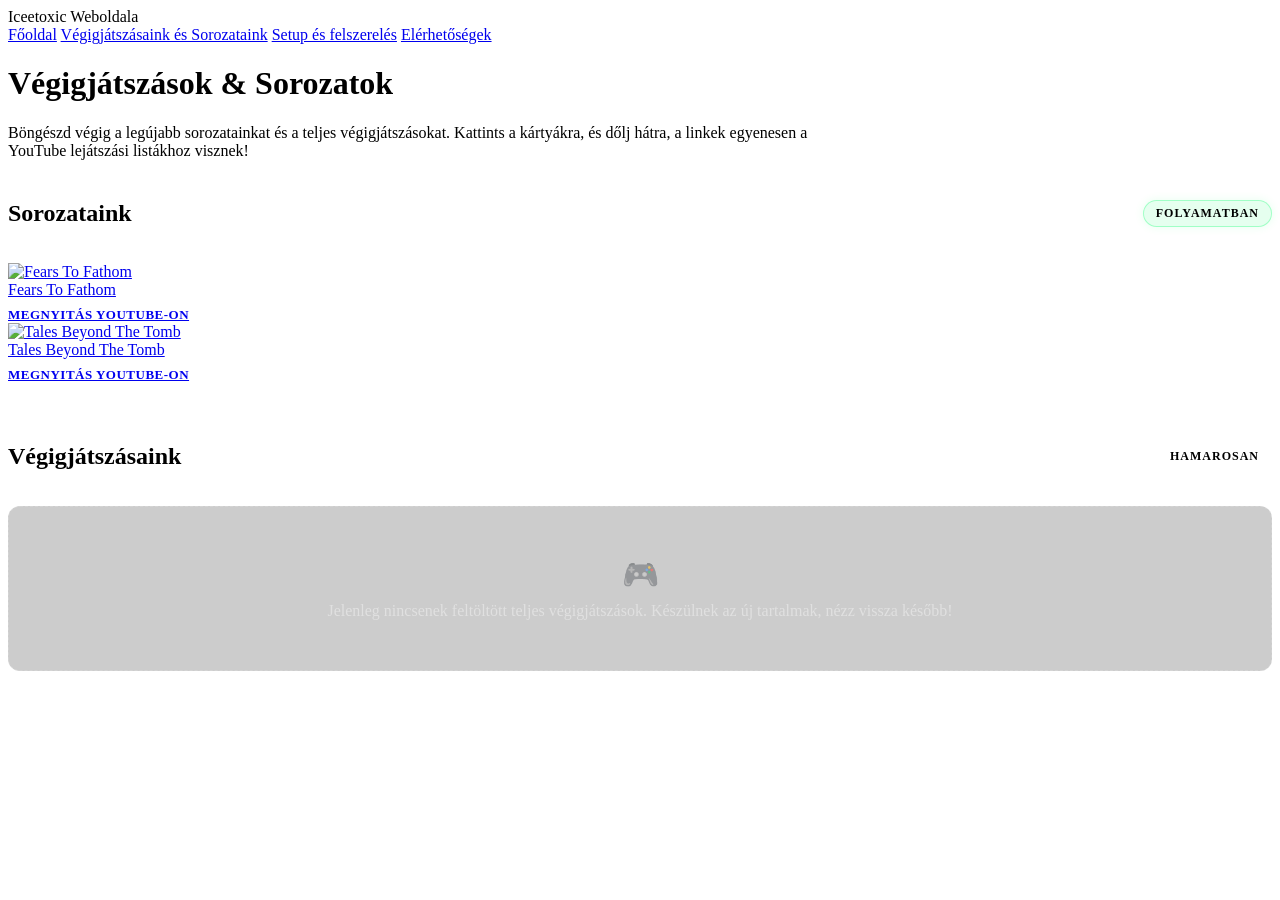
==== sorozatok.html @ a664b006 "sorozatok.html" ====
<!DOCTYPE html>
<html lang="hu">
<head>
    <meta charset="UTF-8">
    <title>Iceetoxic Weboldala - Sorozatok</title>
    <link rel="stylesheet" href="style.css">
    <style>
        /* Extra dizájn elemek csak ehhez az oldalhoz */
        .page-description {
            margin-bottom: 40px;
            color: var(--text-gray);
            font-size: 16px;
            max-width: 800px;
        }

        .category-header {
            display: flex;
            align-items: center;
            justify-content: space-between;
            border-bottom: 1px solid rgba(255, 255, 255, 0.05);
            padding-bottom: 10px;
            margin-bottom: 25px;
        }

        .status-badge {
            font-size: 12px;
            padding: 5px 12px;
            border-radius: 20px;
            font-weight: 700;
            letter-spacing: 1px;
            text-transform: uppercase;
        }

        .badge-active {
            background: rgba(0, 255, 102, 0.1);
            color: var(--accent-green);
            border: 1px solid rgba(0, 255, 102, 0.3);
            box-shadow: 0 0 10px rgba(0, 255, 102, 0.1);
        }

        .badge-pending {
            background: rgba(255, 255, 255, 0.05);
            color: var(--text-gray);
            border: 1px solid rgba(255, 255, 255, 0.1);
        }

        .play-overlay {
            position: absolute;
            top: 0; left: 0; right: 0; bottom: 0;
            background: rgba(4, 8, 20, 0.7);
            backdrop-filter: blur(2px);
            display: flex;
            align-items: center;
            justify-content: center;
            opacity: 0;
            transition: all 0.3s ease;
        }

        .play-icon {
            color: var(--text-light);
            font-size: 45px;
            text-shadow: 0 0 15px var(--accent-green);
            transform: scale(0.8);
            transition: transform 0.3s cubic-bezier(0.175, 0.885, 0.32, 1.275);
        }

        .game-card:hover .play-overlay {
            opacity: 1;
        }

        .game-card:hover .play-icon {
            transform: scale(1);
            color: var(--accent-green);
        }

        .playlist-subtitle {
            font-size: 13px;
            color: var(--accent-blue);
            margin-top: 8px;
            font-weight: 600;
            text-transform: uppercase;
            letter-spacing: 0.5px;
        }

        .empty-state {
            background: rgba(0, 0, 0, 0.2);
            border: 1px dashed rgba(255, 255, 255, 0.15);
            border-radius: 12px;
            padding: 50px 20px;
            text-align: center;
            transition: all 0.3s ease;
        }

        .empty-state:hover {
            border-color: rgba(0, 210, 255, 0.3);
            background: rgba(0, 210, 255, 0.02);
        }
    </style>
</head>
<body>
    <div class="bg-orbs">
        <div class="orb orb-1"></div>
        <div class="orb orb-2"></div>
        <div class="orb orb-3"></div>
    </div>

    <header>
        <div class="logo">Iceetoxic Weboldala</div>
        <nav>
            <a href="index.html" class="nav-link">Főoldal</a>
            <a href="sorozatok.html" class="nav-link active">Végigjátszásaink és Sorozataink</a>
            <a href="setup.html" class="nav-link">Setup és felszerelés</a>
            <a href="kapcsolat.html" class="nav-link">Elérhetőségek</a>
        </nav>
    </header>

    <main>
        <div class="content-wrapper card">
            <h1>Végigjátszások & Sorozatok</h1>
            <p class="page-description">Böngészd végig a legújabb sorozatainkat és a teljes végigjátszásokat. Kattints a kártyákra, és dőlj hátra, a linkek egyenesen a YouTube lejátszási listákhoz visznek!</p>
            
            <div style="margin-bottom: 60px;">
                <div class="category-header">
                    <h2 style="margin: 0; border: none; padding: 0;">Sorozataink</h2>
                    <span class="status-badge badge-active">Folyamatban</span>
                </div>

                <div class="grid-cards">
                    
                    <a href="https://youtube.com/playlist?list=PL-e7qrZNkS7so1ATuwItbYYbqbFxe-AHm&si=Z8MV6TYFB1Zf1C9Y" target="_blank" class="game-card">
                        <div class="game-img-container">
                            <img src="f2f.jpg" alt="Fears To Fathom">
                            <div class="play-overlay">
                                <div class="play-icon">▶</div>
                            </div>
                        </div>
                        <div class="game-info">
                            <div class="game-title">Fears To Fathom</div>
                            <div class="playlist-subtitle">Megnyitás YouTube-on</div>
                        </div>
                    </a>

                    <a href="https://youtube.com/playlist?list=PL-e7qrZNkS7tjst0StLZuPgw2kWus7f16&si=McvnXEz9juO7e1tV" target="_blank" class="game-card">
                        <div class="game-img-container">
                            <img src="tales.jpg" alt="Tales Beyond The Tomb">
                            <div class="play-overlay">
                                <div class="play-icon">▶</div>
                            </div>
                        </div>
                        <div class="game-info">
                            <div class="game-title">Tales Beyond The Tomb</div>
                            <div class="playlist-subtitle">Megnyitás YouTube-on</div>
                        </div>
                    </a>

                </div>
            </div>

            <div>
                <div class="category-header">
                    <h2 style="margin: 0; border: none; padding: 0;">Végigjátszásaink</h2>
                    <span class="status-badge badge-pending">Hamarosan</span>
                </div>
                
                <div class="empty-state">
                    <div style="font-size: 30px; margin-bottom: 10px; opacity: 0.5;">🎮</div>
                    <p style="margin: 0; font-size: 16px; color: rgba(255,255,255,0.4);">
                        Jelenleg nincsenek feltöltött teljes végigjátszások. Készülnek az új tartalmak, nézz vissza később!
                    </p>
                </div>
            </div>

        </div>
    </main>
</body>
</html>
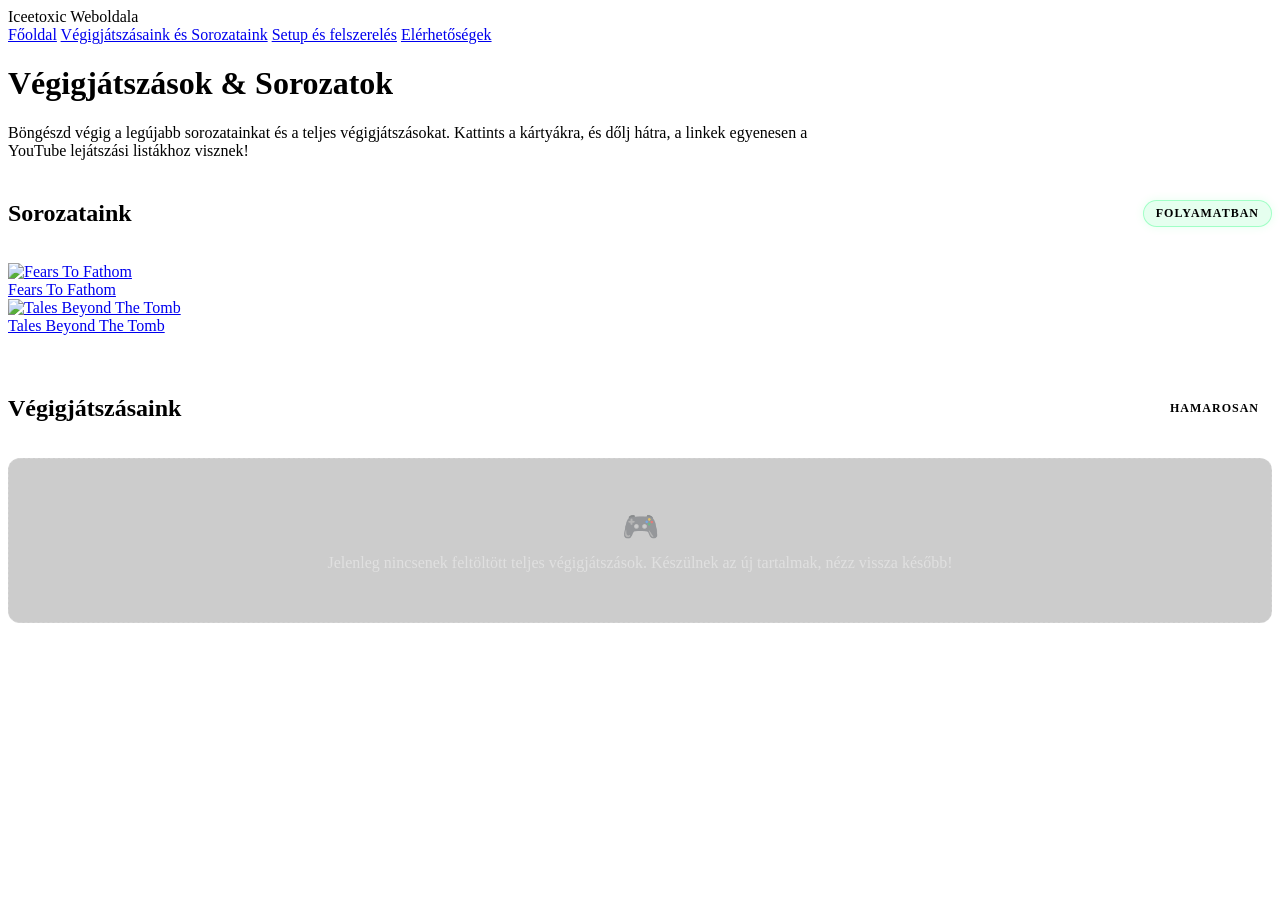
==== commit aa691427: "sorozatok.html" ====
--- a/sorozatok.html
+++ b/sorozatok.html
@@ -136,7 +136,6 @@
                         </div>
                         <div class="game-info">
                             <div class="game-title">Fears To Fathom</div>
-                            <div class="playlist-subtitle">Megnyitás YouTube-on</div>
                         </div>
                     </a>
 
@@ -149,7 +148,6 @@
                         </div>
                         <div class="game-info">
                             <div class="game-title">Tales Beyond The Tomb</div>
-                            <div class="playlist-subtitle">Megnyitás YouTube-on</div>
                         </div>
                     </a>
 
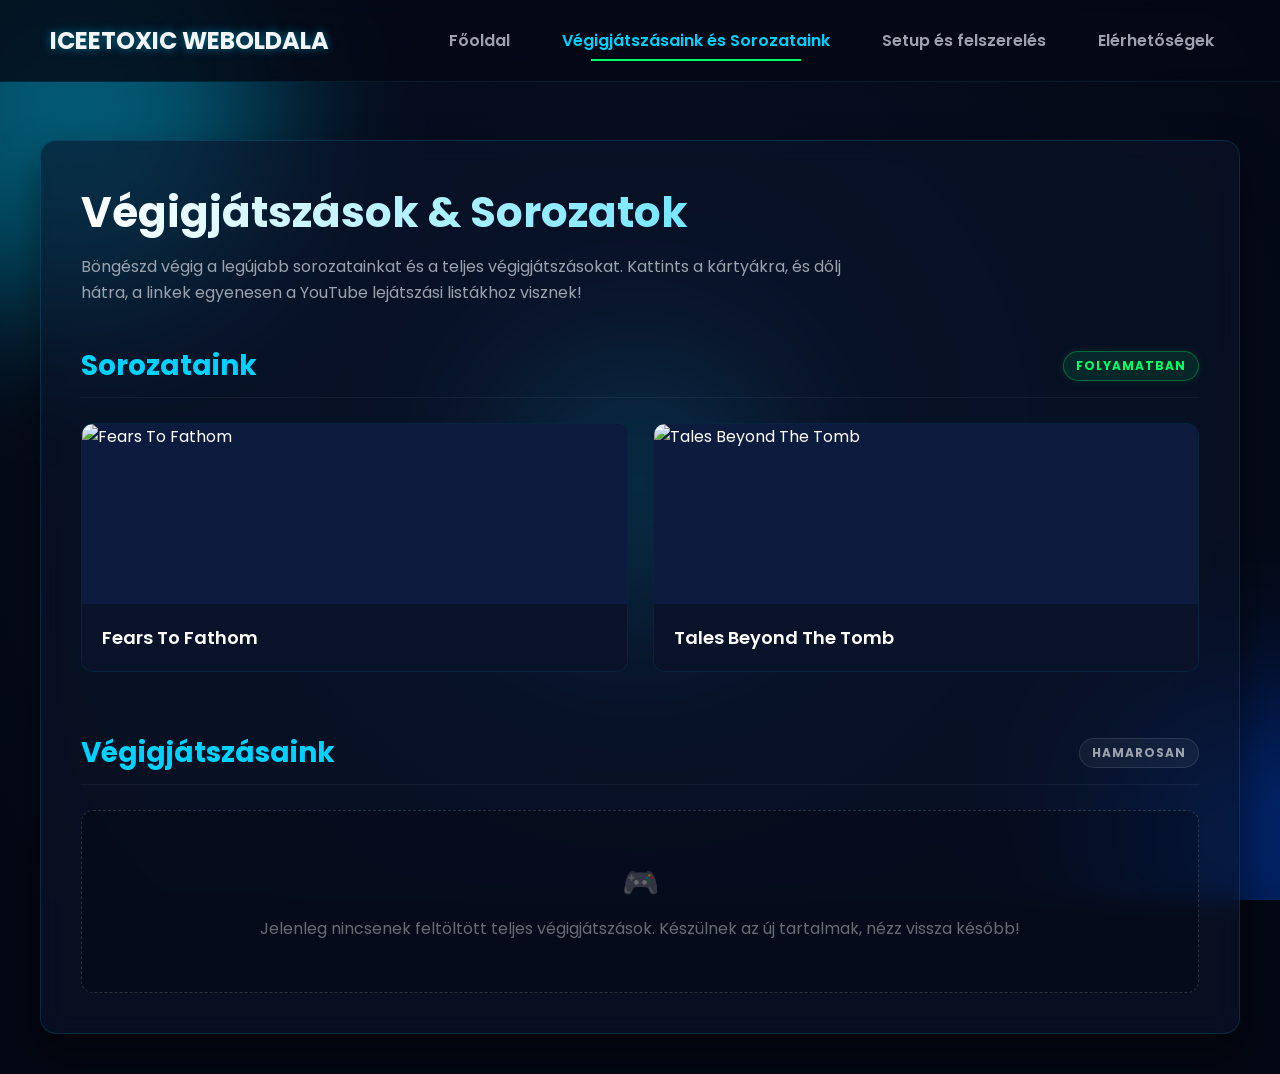
==== commit d86c7c2b: "Update sorozatok.html" ====
--- a/sorozatok.html
+++ b/sorozatok.html
@@ -2,6 +2,7 @@
 <html lang="hu">
 <head>
     <meta charset="UTF-8">
+    <meta name="viewport" content="width=device-width, initial-scale=1.0">
     <title>Iceetoxic Weboldala - Sorozatok</title>
     <link rel="stylesheet" href="style.css">
     <style>
--- a/style.css
+++ b/style.css
@@ -0,0 +1,205 @@
+@import url('https://fonts.googleapis.com/css2?family=Poppins:wght@300;400;600;700&display=swap');
+
+:root {
+    --bg-dark: #040814;
+    --bg-card: rgba(10, 20, 42, 0.6);
+    --accent-blue: #00d2ff;
+    --accent-green: #00ff66;
+    --text-light: #f3f4f6;
+    --text-gray: #9ca3af;
+}
+
+* {
+    margin: 0;
+    padding: 0;
+    box-sizing: border-box;
+    font-family: 'Poppins', sans-serif;
+}
+
+body {
+    background-color: var(--bg-dark);
+    color: var(--text-light);
+    overflow-x: hidden;
+    min-height: 100vh;
+}
+
+/* Tiszta CSS Animált Háttér */
+.bg-orbs {
+    position: fixed;
+    top: 0; left: 0; width: 100vw; height: 100vh;
+    z-index: -1;
+    background: radial-gradient(circle at center, #0a1128 0%, #040814 100%);
+    overflow: hidden;
+}
+
+.orb {
+    position: absolute;
+    border-radius: 50%;
+    filter: blur(80px);
+    opacity: 0.4;
+    animation: floatOrb 20s infinite alternate ease-in-out;
+}
+
+.orb-1 { width: 400px; height: 400px; background: var(--accent-blue); top: -10%; left: -10%; animation-duration: 25s; }
+.orb-2 { width: 300px; height: 300px; background: #0055ff; bottom: -10%; right: -10%; animation-duration: 30s; animation-direction: alternate-reverse; }
+.orb-3 { width: 250px; height: 250px; background: var(--accent-blue); top: 40%; left: 40%; animation-duration: 35s; }
+
+@keyframes floatOrb {
+    0% { transform: translate(0, 0) scale(1); }
+    100% { transform: translate(150px, 100px) scale(1.2); }
+}
+
+/* Felső Navigációs Sáv */
+header {
+    position: fixed; top: 0; left: 0; width: 100%;
+    padding: 20px 50px;
+    background: rgba(4, 8, 20, 0.8);
+    backdrop-filter: blur(10px);
+    border-bottom: 1px solid rgba(0, 210, 255, 0.1);
+    display: flex; justify-content: space-between; align-items: center;
+    z-index: 100;
+}
+
+.logo {
+    font-size: 24px; font-weight: 700; color: var(--text-light);
+    text-transform: uppercase; text-shadow: 0 0 10px rgba(0, 210, 255, 0.5);
+}
+
+nav { display: flex; gap: 20px; }
+
+.nav-link {
+    text-decoration: none; color: var(--text-gray);
+    font-size: 16px; font-weight: 600; padding: 8px 16px;
+    transition: all 0.4s ease; position: relative;
+}
+
+.nav-link:hover, .nav-link.active { color: var(--accent-blue); }
+
+.nav-link::after {
+    content: ''; position: absolute; bottom: 0; left: 50%;
+    width: 0; height: 2px; background-color: var(--accent-green);
+    transition: all 0.4s ease; transform: translateX(-50%);
+}
+
+.nav-link:hover::after, .nav-link.active::after { width: 70%; }
+
+/* Tartalom Tároló */
+main {
+    margin-top: 100px; padding: 40px 20px;
+    display: flex; justify-content: center; align-items: center;
+    min-height: calc(100vh - 100px);
+    animation: fadeIn 0.8s ease-out;
+}
+
+@keyframes fadeIn {
+    from { opacity: 0; transform: translateY(20px); }
+    to { opacity: 1; transform: translateY(0); }
+}
+
+.content-wrapper { width: 100%; max-width: 1200px; }
+
+/* Kártyák */
+.card {
+    background: var(--bg-card); backdrop-filter: blur(12px);
+    border: 1px solid rgba(0, 210, 255, 0.15); border-radius: 16px;
+    padding: 40px; box-shadow: 0 20px 40px rgba(0,0,0,0.5);
+    transition: transform 0.3s ease, border-color 0.3s ease;
+}
+
+.card:hover { border-color: rgba(0, 255, 102, 0.4); }
+
+h1 { font-size: 42px; font-weight: 700; margin-bottom: 10px; background: linear-gradient(to right, #fff, var(--accent-blue)); -webkit-background-clip: text; -webkit-text-fill-color: transparent; }
+h2 { font-size: 28px; color: var(--accent-blue); margin-bottom: 20px; border-left: 4px solid var(--accent-green); padding-left: 15px; }
+h3 { font-size: 22px; margin: 25px 0 10px 0; color: #fff; }
+p { font-size: 18px; color: var(--text-gray); line-height: 1.6; margin-bottom: 15px; }
+
+.highlight { color: var(--accent-green); font-weight: 600; }
+
+/* Rács és Listák (Setup oldalhoz) */
+.setup-grid { display: grid; grid-template-columns: repeat(auto-fit, minmax(350px, 1fr)); gap: 30px; }
+.setup-block { margin-bottom: 30px; }
+.spec-list { list-style: none; }
+.spec-list li { padding: 10px 0; border-bottom: 1px solid rgba(255,255,255,0.05); display: flex; justify-content: space-between; font-size: 16px; }
+.spec-list li span:first-child { color: var(--accent-blue); font-weight: 600; }
+.spec-list li span:last-child { color: var(--text-light); text-align: right; padding-left: 10px; }
+
+/* Gombok */
+.btn-discord {
+    display: inline-flex; align-items: center; background: #5865F2; color: white;
+    text-decoration: none; padding: 15px 35px; border-radius: 8px;
+    font-size: 18px; font-weight: 700; margin-top: 20px; transition: all 0.3s ease;
+    box-shadow: 0 0 15px rgba(88, 101, 242, 0.4); border: 2px solid transparent;
+}
+.btn-discord:hover { transform: scale(1.05); box-shadow: 0 0 25px rgba(0, 255, 102, 0.6); border-color: var(--accent-green); }
+
+/* Végigjátszások Kártyák */
+.grid-cards { display: grid; grid-template-columns: repeat(auto-fit, minmax(280px, 1fr)); gap: 25px; margin-top: 20px; }
+.game-card { background: #081026; border-radius: 12px; overflow: hidden; border: 1px solid rgba(0, 210, 255, 0.1); text-decoration: none; color: white; display: block; transition: all 0.4s ease; }
+.game-card:hover { transform: translateY(-10px); border-color: var(--accent-green); box-shadow: 0 15px 30px rgba(0, 255, 102, 0.2); }
+.game-img-container { width: 100%; height: 180px; background: #0d1b3e; position: relative; }
+.game-card img { width: 100%; height: 100%; object-fit: cover; }
+.game-info { padding: 20px; background: rgba(10, 20, 42, 0.8); }
+.game-title { font-size: 18px; font-weight: 600; transition: color 0.3s; }
+.game-card:hover .game-title { color: var(--accent-green); }
+
+
+/* ==========================================================================
+   MOBIL NÉZET (Automatikus elrendezés telefonokra és tabletekre)
+   ========================================================================== */
+@media (max-width: 768px) {
+    /* Felső menüsáv átrendezése, hogy ne lógjon ki */
+    header {
+        padding: 15px 20px;
+        flex-direction: column;
+        gap: 15px;
+        text-align: center;
+        position: absolute; /* Mobilon jobb ha görgethető, nem takar ki sok helyet */
+    }
+
+    .logo {
+        font-size: 20px;
+    }
+
+    nav {
+        flex-wrap: wrap;
+        justify-content: center;
+        gap: 10px;
+    }
+
+    .nav-link {
+        font-size: 14px;
+        padding: 5px 10px;
+    }
+
+    /* Fő tartalom eltolása a menü miatt */
+    main {
+        margin-top: 140px;
+        padding: 20px 10px;
+    }
+
+    .card {
+        padding: 25px 20px; /* Kisebb belső helykitöltés mobilon */
+    }
+
+    h1 {
+        font-size: 28px; /* Kisebb címek, hogy elférjenek egy sorban */
+    }
+
+    h2 {
+        font-size: 22px;
+    }
+
+    p {
+        font-size: 15px;
+    }
+
+    /* A setupok és játékkártyák kényszerített 1 oszlopos elrendezése mobilon */
+    .setup-grid, .grid-cards {
+        grid-template-columns: 1fr !important;
+        gap: 20px;
+    }
+
+    .spec-list li {
+        font-size: 14px;
+    }
+}
